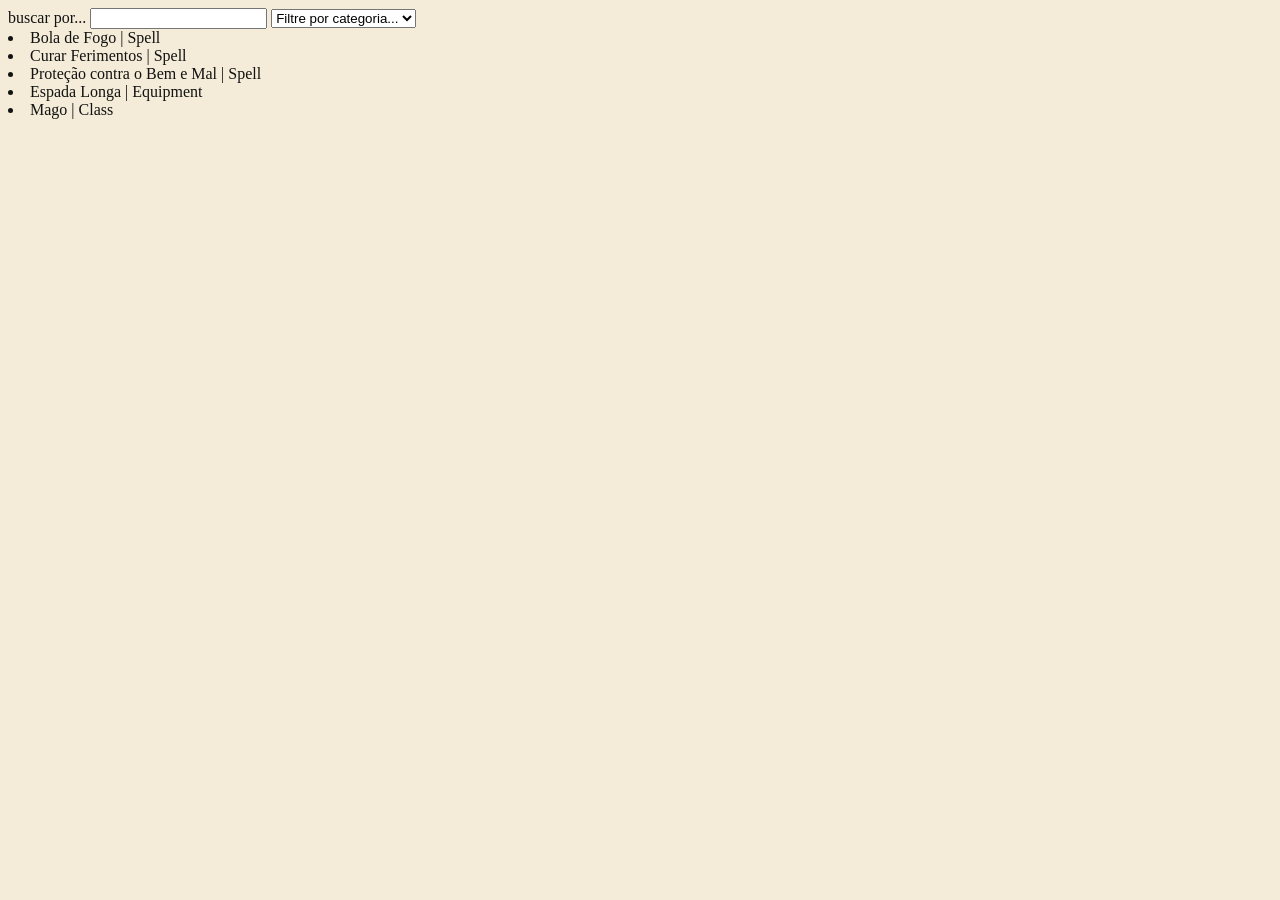
==== index.html @ d18a9f3a "[feat] render category items dinamically" ====
<!DOCTYPE html>
<html lang="en">
<head>
    <meta charset="UTF-8">
    <meta name="viewport" content="width=device-width, initial-scale=1.0">
    <title>Docs and Dragons</title>
    <link rel="stylesheet" href="src/style/app.css">
</head>
<body>
    <label for="keyword">buscar por...</label>
    <input id="keyword" type="text">
    <select id="categories" name="categories">
        <option value="" selected>Filtre por categoria...</option>
        <option value="classes">Classes</option>
        <option value="equipements">Equipamentos</option>
        <option value="spells">Spells</option>
    </select>

    <section id="codex"></section>
    
    <script src="src/script/app.js"></script>
    <script src="src/script/search.js"></script>
</body>
</html>
---- src/style/app.css ----
body{
    background-color: #F4ECD8;
    color: #121212;
}
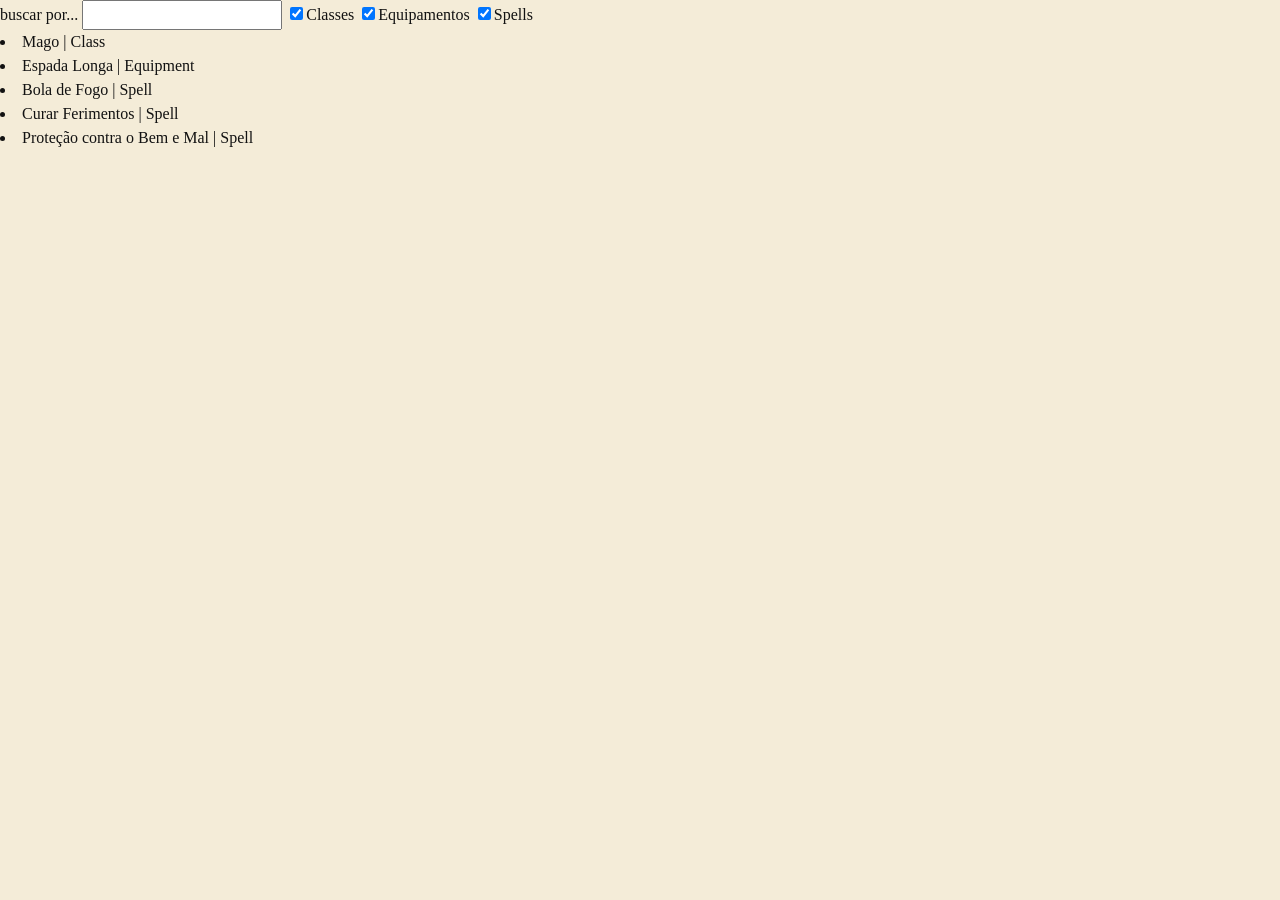
==== commit 90eb1ed0: "feat: add quick category filters" ====
--- a/index.html
+++ b/index.html
@@ -5,16 +5,16 @@
     <meta name="viewport" content="width=device-width, initial-scale=1.0">
     <title>Docs and Dragons</title>
     <link rel="stylesheet" href="src/style/app.css">
+    <link rel="stylesheet" href="src/style/reset.css">
 </head>
 <body>
-    <label for="keyword">buscar por...</label>
-    <input id="keyword" type="text">
-    <select id="categories" name="categories">
-        <option value="" selected>Filtre por categoria...</option>
-        <option value="classes">Classes</option>
-        <option value="equipements">Equipamentos</option>
-        <option value="spells">Spells</option>
-    </select>
+    <section id="searchbar">
+        <label for="keyword">buscar por...</label>
+        <input id="keyword" type="text">
+        <input type="checkbox" value="class" checked>Classes
+        <input type="checkbox" value="equipment" checked>Equipamentos
+        <input type="checkbox" value="spell" checked>Spells
+    </section>
 
     <section id="codex"></section>
     
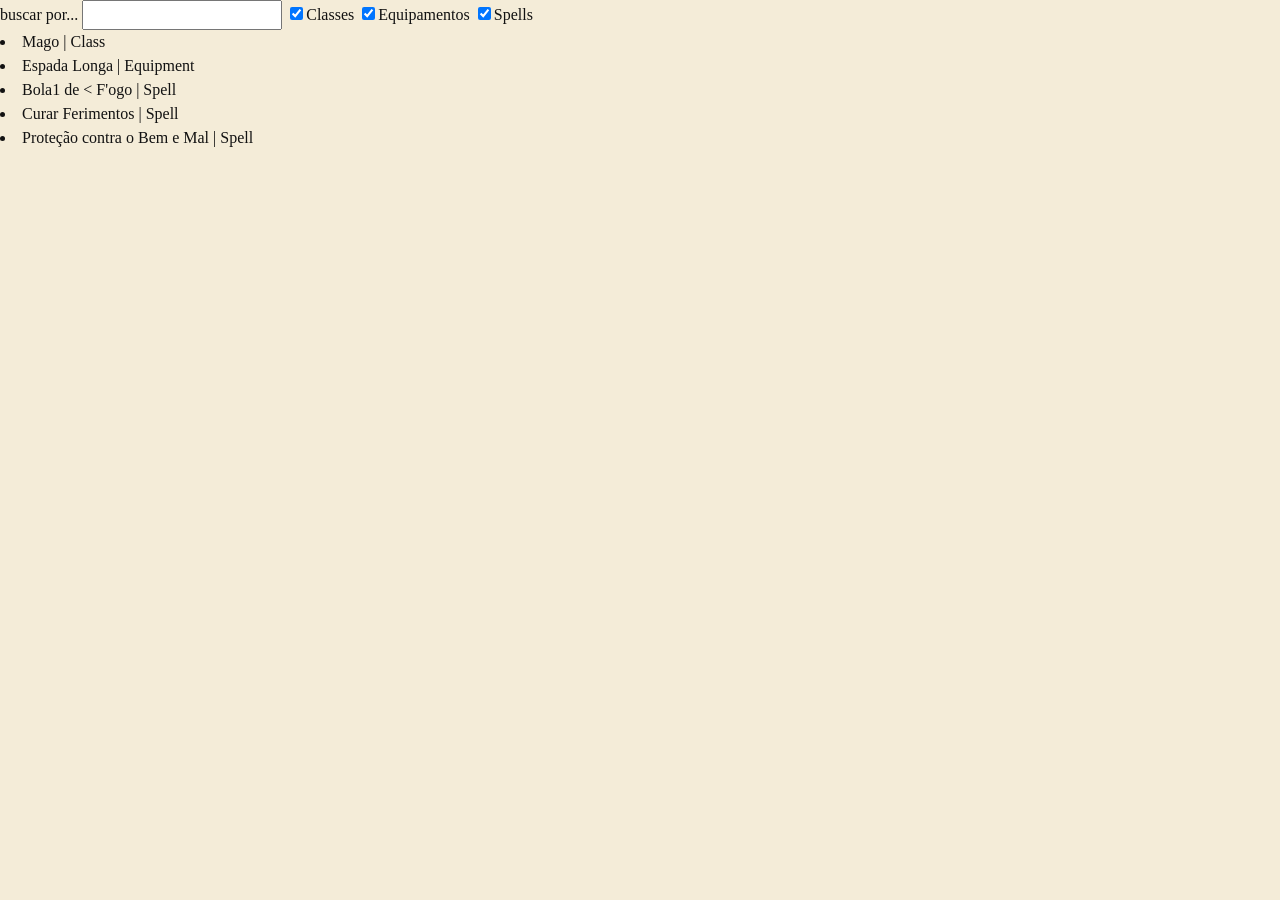
==== commit 135473c6: "feat: add exact term search" ====
--- a/index.html
+++ b/index.html
@@ -11,13 +11,15 @@
     <section id="searchbar">
         <label for="keyword">buscar por...</label>
         <input id="keyword" type="text">
-        <input type="checkbox" value="class" checked>Classes
+        <input type="checkbox" value="classes" checked>Classes
         <input type="checkbox" value="equipment" checked>Equipamentos
-        <input type="checkbox" value="spell" checked>Spells
+        <input type="checkbox" value="spells" checked>Spells
     </section>
 
-    <section id="codex"></section>
-    
+    <section id="codex">
+
+    </section>
+
     <script src="src/script/app.js"></script>
     <script src="src/script/search.js"></script>
 </body>
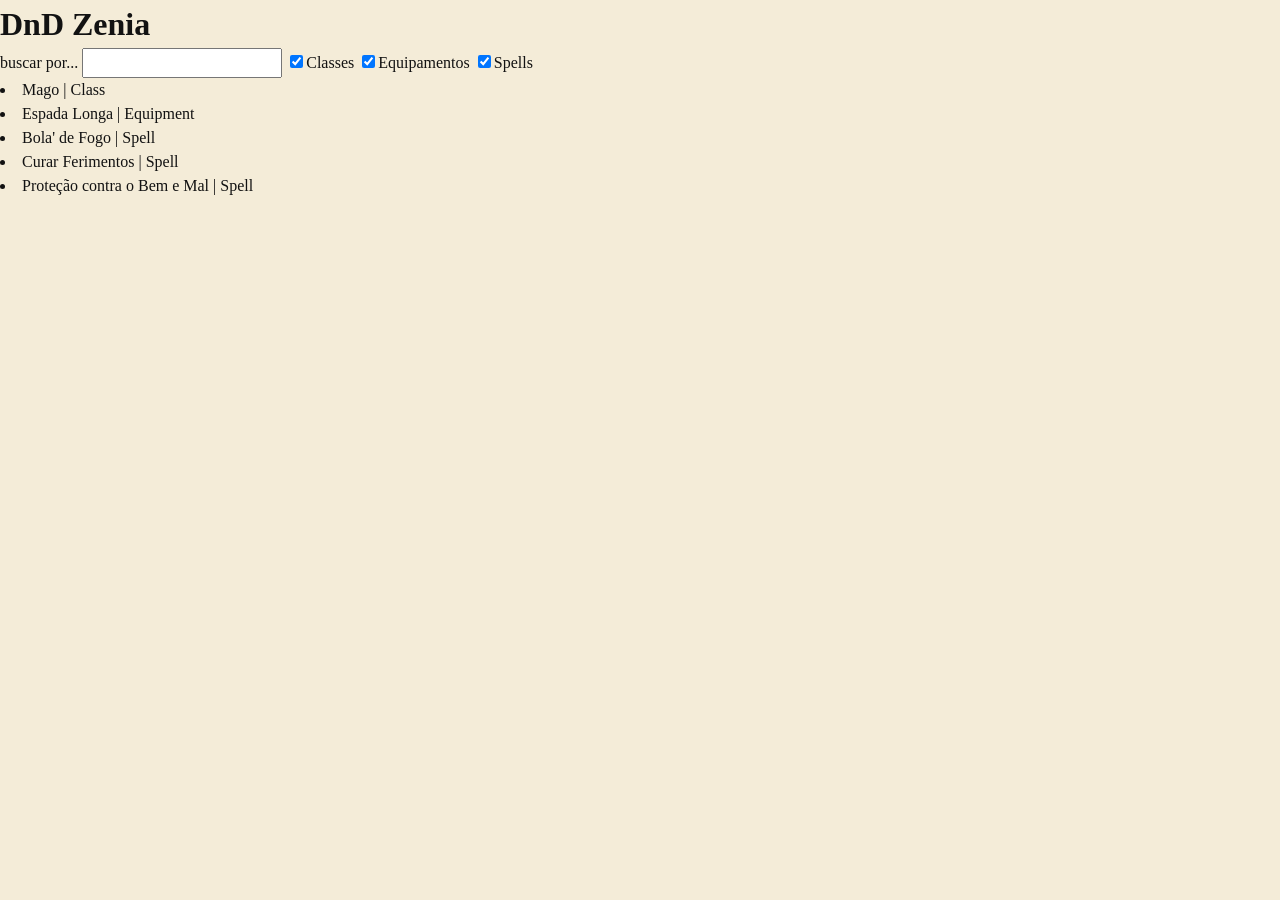
==== commit 2fbd0b5a: "refact: change card render to docFragment" ====
--- a/index.html
+++ b/index.html
@@ -6,8 +6,13 @@
     <title>Docs and Dragons</title>
     <link rel="stylesheet" href="src/style/app.css">
     <link rel="stylesheet" href="src/style/reset.css">
+    <link rel="stylesheet" href="src/style/cards.css">
 </head>
 <body>
+    <header>
+        <!-- <img src="x" alt="Zenia logotype"> -->
+        <h1>DnD Zenia</h1>
+    </header>
     <section id="searchbar">
         <label for="keyword">buscar por...</label>
         <input id="keyword" type="text">
@@ -17,9 +22,22 @@
     </section>
 
     <section id="codex">
+        <template id="card-template">
+            <article class="card">
+                <header class="card__header">
+                <h3 class="card__title"></h3>
+                <span class="card__badge"></span>
+                </header>
+                <div class="card__body">
+                <p class="card__description"></p>
+                </div>
+            </article>
+        </template>
+    </section>
+
+    <section>
 
     </section>
-
     <script src="src/script/app.js"></script>
     <script src="src/script/search.js"></script>
 </body>
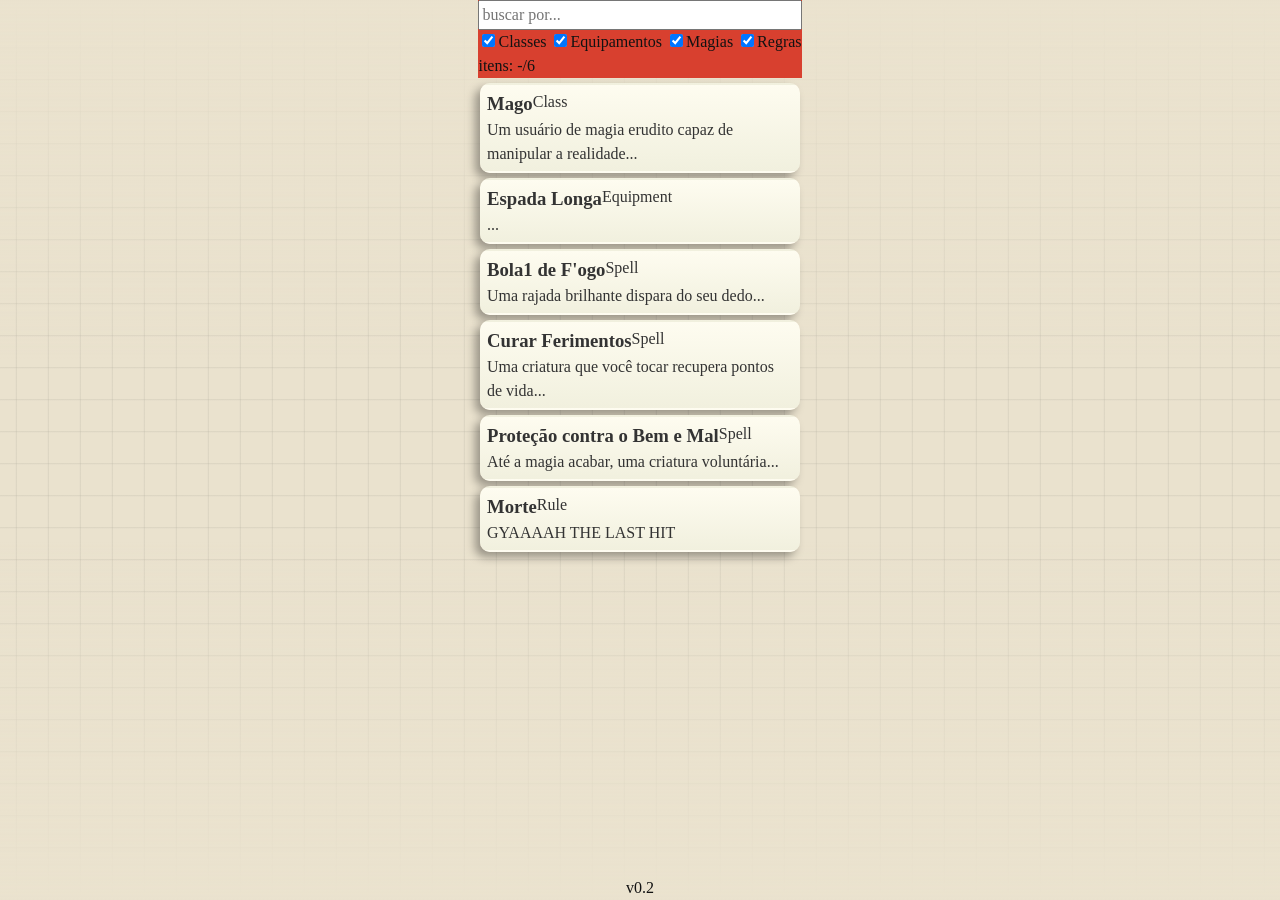
==== commit c6a4ed62: "feat: add search by description + adjust initial load to docFragment" ====
--- a/index.html
+++ b/index.html
@@ -7,26 +7,30 @@
     <link rel="stylesheet" href="src/style/app.css">
     <link rel="stylesheet" href="src/style/reset.css">
     <link rel="stylesheet" href="src/style/cards.css">
+    <link rel="stylesheet" href="src/style/grid.css">
+    <link rel="stylesheet" href="src/style/constants.css">
 </head>
-<body>
+<body data-grid="square">
     <header>
-        <!-- <img src="x" alt="Zenia logotype"> -->
-        <h1>DnD Zenia</h1>
+        <section id="searchbar">
+            <label for="keyword"></label>
+            <input id="keyword" type="text" placeholder="buscar por...">
+            <div id="searchFilters">
+                <input type="checkbox" value="classes" checked>Classes
+                <input type="checkbox" value="equipment" checked>Equipamentos
+                <input type="checkbox" value="spells" checked>Magias
+                <input type="checkbox" value="rules" checked>Regras
+            </div>
+            <p>itens: <span id="totalFound">-</span>/<span id="totalItens">-</span></p>
+        </section>
     </header>
-    <section id="searchbar">
-        <label for="keyword">buscar por...</label>
-        <input id="keyword" type="text">
-        <input type="checkbox" value="classes" checked>Classes
-        <input type="checkbox" value="equipment" checked>Equipamentos
-        <input type="checkbox" value="spells" checked>Spells
-    </section>
 
     <section id="codex">
         <template id="card-template">
             <article class="card">
                 <header class="card__header">
                 <h3 class="card__title"></h3>
-                <span class="card__badge"></span>
+                <span class="card__category"></span>
                 </header>
                 <div class="card__body">
                 <p class="card__description"></p>
@@ -35,9 +39,8 @@
         </template>
     </section>
 
-    <section>
-
-    </section>
+    <!-- <dialog open>teste dialog</dialog> -->
+     <footer>v0.2</footer>
     <script src="src/script/app.js"></script>
     <script src="src/script/search.js"></script>
 </body>
--- a/src/style/app.css
+++ b/src/style/app.css
@@ -1,4 +1,37 @@
+@import './constants.css';
+
 body{
-    background-color: #F4ECD8;
+    background-color: var(--bg);
     color: #121212;
+    position: relative;
+    display: flex;
+    width: 100%;
+    min-height: 100vdh;
+    flex-flow: column;
+    align-items: center;
+}
+
+body::after {
+  content: "";
+  position: fixed;
+  inset: 0;
+  z-index: -1;
+  /* background: linear-gradient(0deg, var(--bg-light) 0%, transparent 50%, var(--bg-light) 100%); */
+  background: linear-gradient(0deg, var(--bg)  0%, transparent 40%, transparent 60%, var(--bg) 100%);
+  pointer-events: none;
+}
+
+header{
+    display: flex;
+    flex-flow: row;
+}
+#searchbar{
+    background-color: #D8402F;
+    &>#keyword{
+        width: 100%;
+    }
+}
+footer{
+    position: fixed;
+    bottom: 0px;
 }
--- a/src/style/cards.css
+++ b/src/style/cards.css
@@ -0,0 +1,38 @@
+@import './constants.css';
+
+.card {
+  width: 320px;
+  max-width: 100%;
+  min-height: fit-content;
+  background: linear-gradient(180deg, #FEFCF0 0%, #F1F0DE 100%);
+  border: 2px solid transparent;
+  border-radius: 10px;
+  box-shadow: -5px 5px 10px rgba(0, 0, 0, 0.35);
+  color: #333;
+  overflow: hidden;
+  padding: 5px;
+  margin: 5px;
+  transition: .3s;
+}
+
+.item-card__header {
+    padding: 20px 22px;
+    background: rgba(255, 255, 255, 0.05);
+    border-bottom: 1px solid rgba(255, 255, 255, 0.08);
+}
+
+[class$="--class"]:hover{
+  border: 2px solid #2fd85c;
+}
+
+[class$="--spell"]:hover{
+  border: 2px solid #2fcad8;
+}
+
+[class$="--equipment"]:hover{
+  border: 2px solid #D8402F;
+}
+
+[class$="--rule"]:hover{
+  border: 2px solid #d8ca2f;
+}
--- a/src/style/grid.css
+++ b/src/style/grid.css
@@ -0,0 +1,64 @@
+@import "./constants.css";
+
+[data-grid="square"]{
+    --gridlineColor: #33333311;
+    background-image: 
+        linear-gradient(0deg, transparent 24%, var(--gridlineColor) 25%, var(--gridlineColor) 26%, transparent 27%,transparent 74%, var(--gridlineColor) 75%, var(--gridlineColor) 76%, transparent 77%,transparent),
+        linear-gradient(90deg, transparent 24%, var(--gridlineColor) 25%, var(--gridlineColor) 26%, transparent 27%,transparent 74%, var(--gridlineColor) 75%, var(--gridlineColor) 76%, transparent 77%,transparent);
+    background-size: 64px 64px;
+}
+
+[data-grid="dot"]{
+  background-image: radial-gradient(#33333377 1px, var(--bg-light) 1px);
+  background-size: 32px 32px;
+}
+
+[data-grid="hex"]{
+    --border: #33333311;
+    --bg: var(--bg-light);
+    background: radial-gradient(
+        circle farthest-side at 0% 50%,
+        var(--bg) 23.5%,
+        rgba(57, 212, 22, 0) 0
+        ) 21px 30px,
+        radial-gradient(
+        circle farthest-side at 0% 50%,
+        var(--border) 24%,
+        transparent 0
+        )
+        19px 30px,
+        linear-gradient(
+            var(--bg) 14%,
+            transparent 0,
+            transparent 85%,
+            var(--bg) 0
+        )
+        0 0,
+        linear-gradient(
+            150deg,
+            var(--bg) 24%,
+            var(--border) 0,
+            var(--border) 26%,
+            transparent 0,
+            transparent 74%,
+            var(--border) 0,
+            var(--border) 76%,
+            var(--bg) 0
+        )
+        0 0,
+        linear-gradient(
+            30deg,
+            var(--bg) 24%,
+            var(--border) 0,
+            var(--border) 26%,
+            transparent 0,
+            transparent 74%,
+            var(--border) 0,
+            var(--border) 76%,
+            var(--bg) 0
+        )
+        0 0,
+    linear-gradient(90deg, var(--border) 2%, var(--bg) 0, var(--bg) 98%, var(--border) 0%) 0 0
+      var(--bg);
+  background-size: 40px 60px;
+}
--- a/src/style/constants.css
+++ b/src/style/constants.css
@@ -0,0 +1,4 @@
+:root{
+    --bg-light: #EAE2CE;
+    --bg: #EAE2CE;
+}
